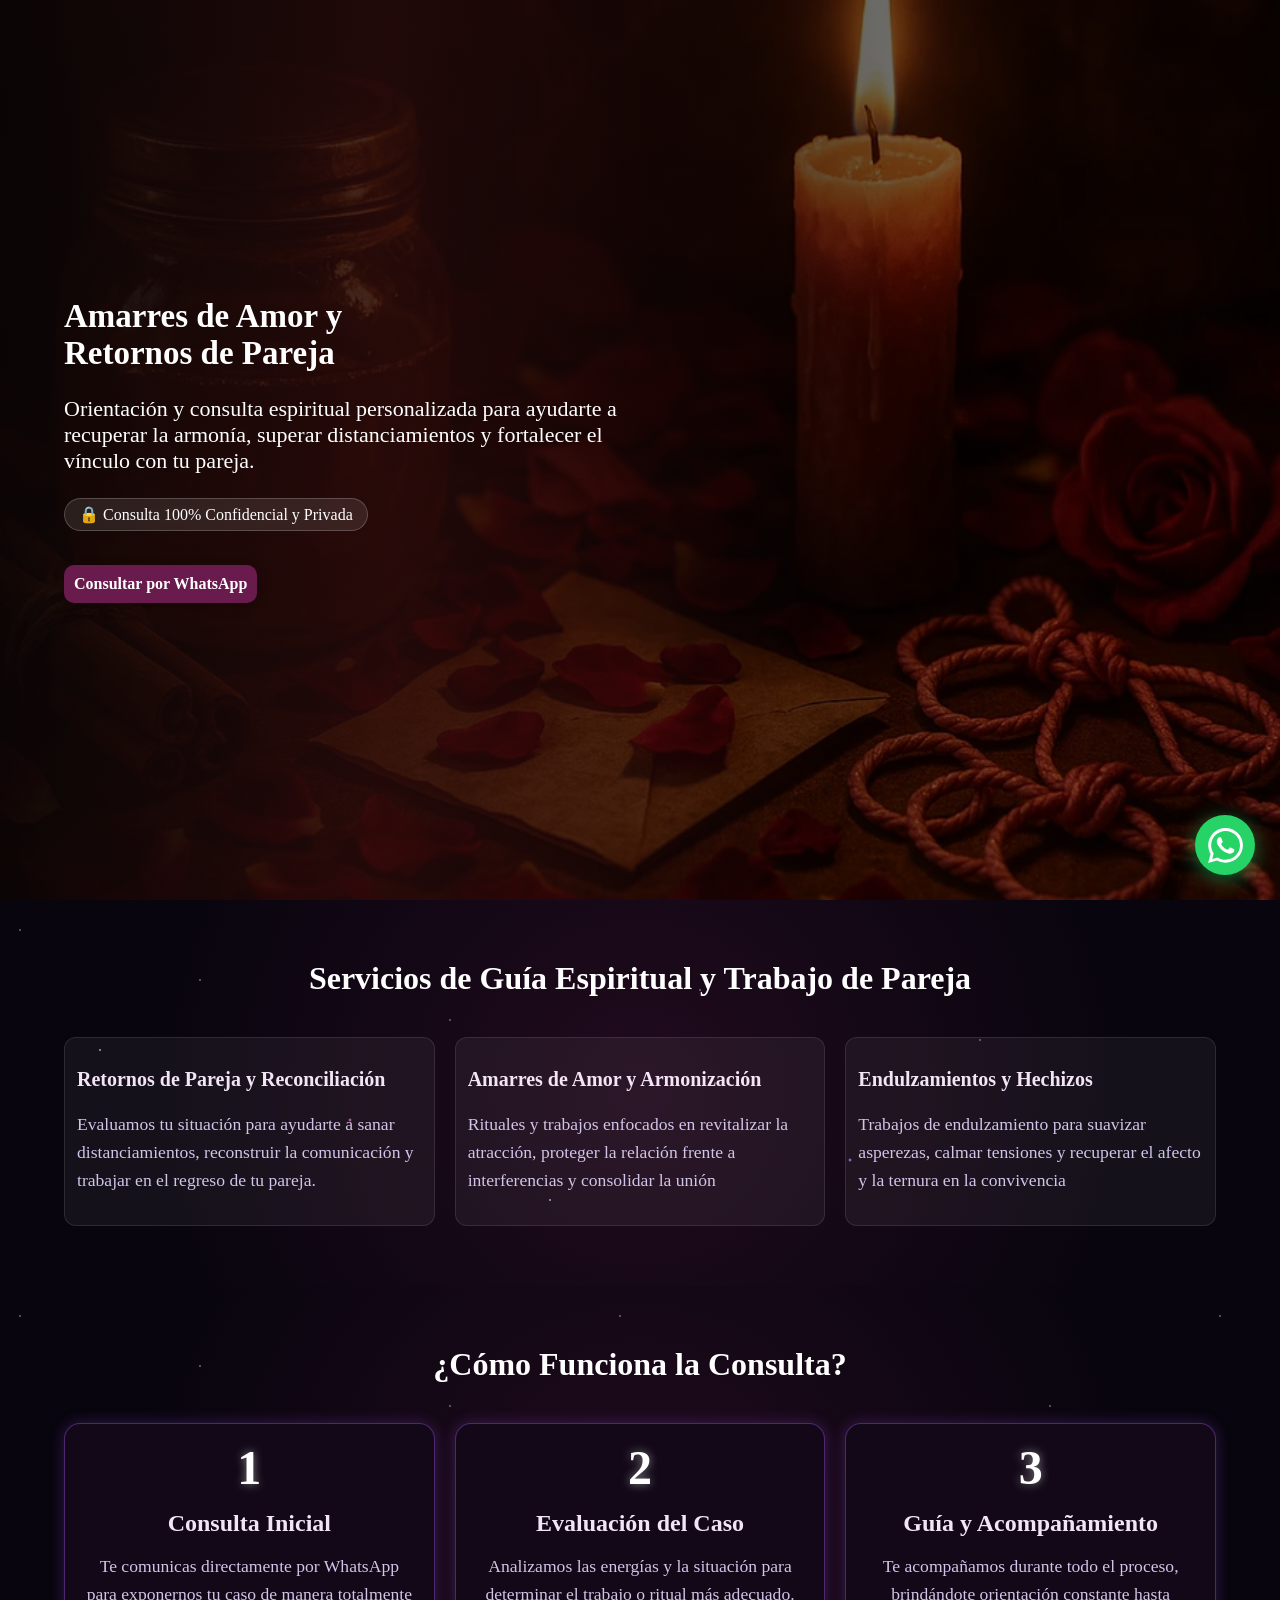
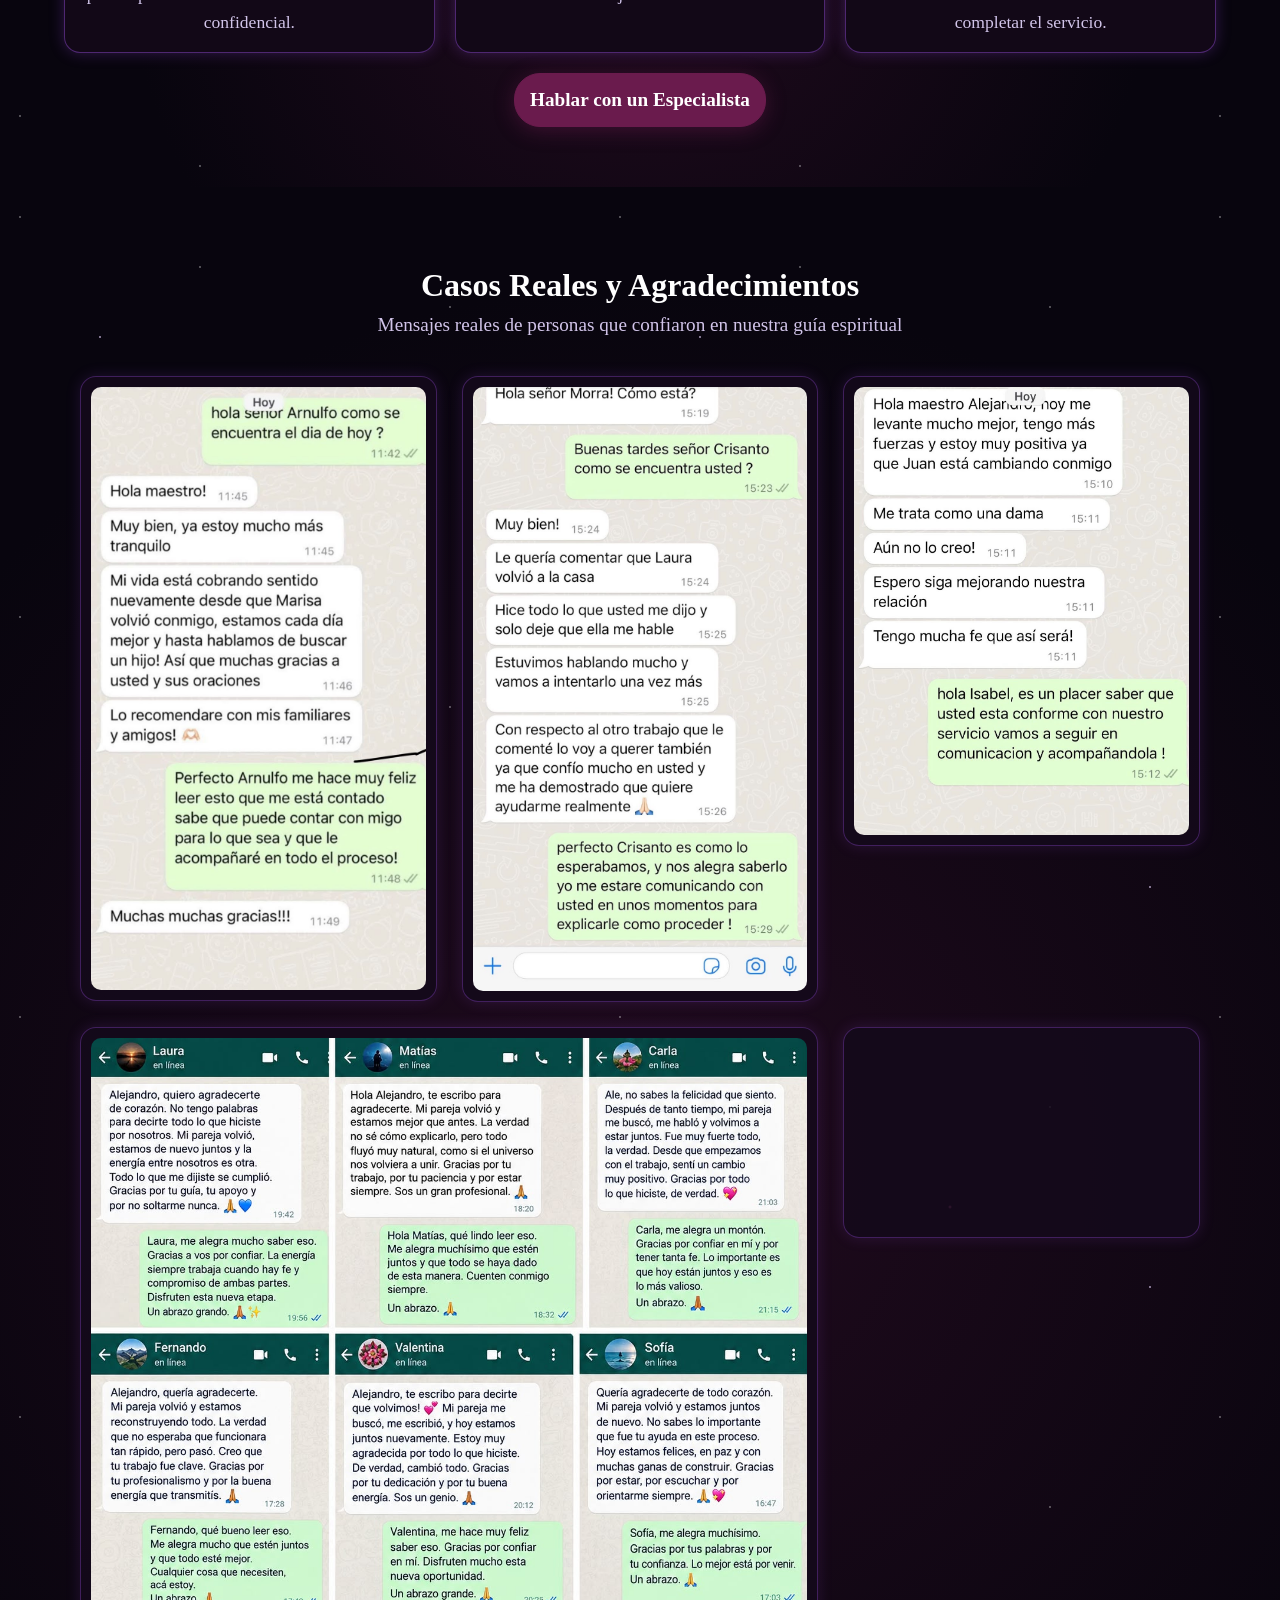
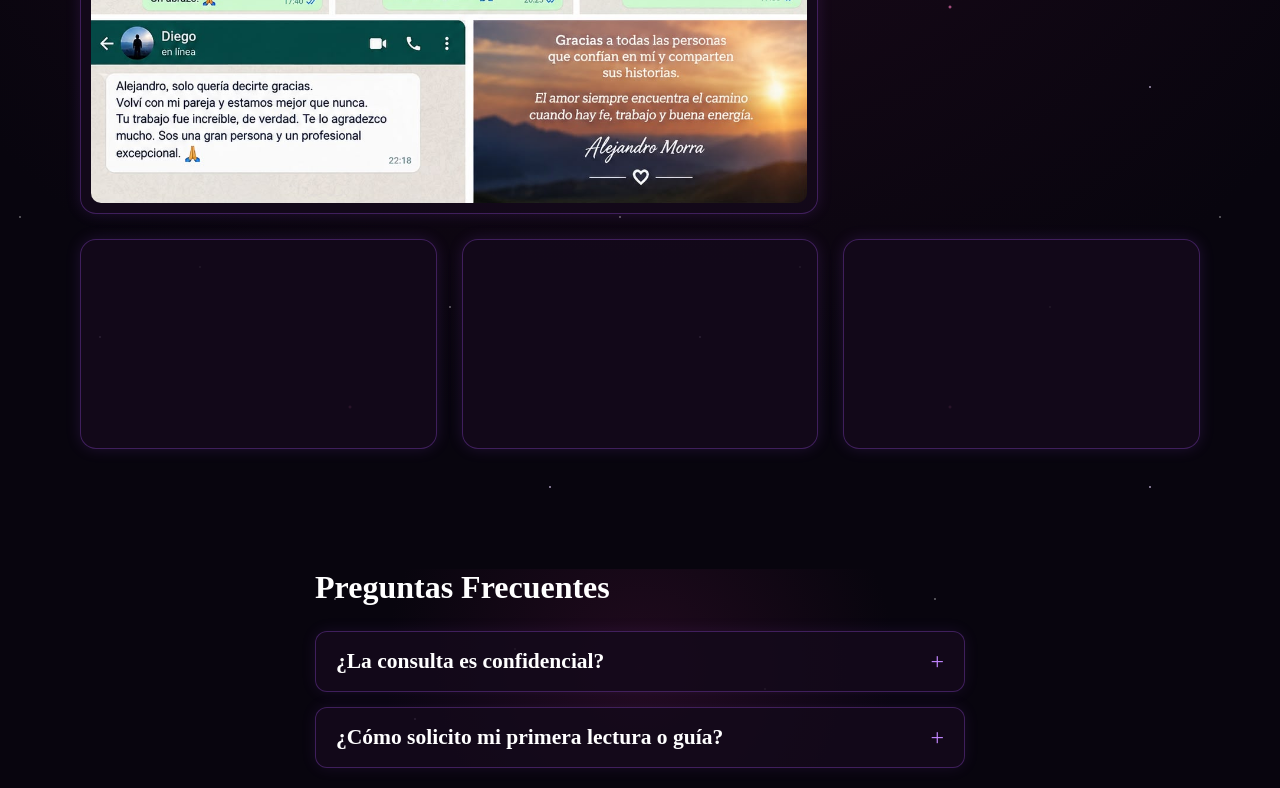
==== index.html @ 94039efe "Fix: mover index.html a la raiz del proyecto" ====
<!doctype html>
<html lang="es">
  <head>
    <meta charset="UTF-8" />
    <meta name="viewport" content="width=device-width, initial-scale=1.0" />
    <title>Amarres de Amor y Retornos de Pareja | Consulta Privada</title>
    <meta
      name="description"
      content="Especialista en amarres de amor efectivos, retorno de pareja y hechizos de amor poderosos. Haz que vuelva tu ex, que piense en ti y recupera a tu pareja con rituales y endulzamientos. Consulta confidencial por WhatsApp."
    />
    <meta
      name="keywords"
      content="amarres de amor, amarres de amor efectivos, amarre de amor, amarres y retornos, retorno de pareja, amarres poderosos, amarres para parejas, que vuelva mi ex, que regrese mi pareja, recuperar a mi ex, que me busque, que piense en mi, amarres para que vuelva, hechizos de amor, endulzamiento de amor, rituales de amor, brujeria de amor"
    />
    <meta name="robots" content="index, follow" />
    <link rel="canonical" href="https://www.asclepioamarresdeamor.com/" />

    <!-- FAVICON (Icono en pestaña del navegador) FALTA AGREGAR -->
    <link rel="icon" type="image/png" href="../images/favicon.png" />

    <!-- FACEBOOK -->
<meta property="og:type" content="website" />
  <meta property="og:locale" content="es_AR" />
  <meta property="og:url" content="https://www.asclepioamarresdeamor.com/" />
  <meta property="og:title" content="Amarres de Amor Efectivos y Retorno de Pareja" />
  <meta
    property="og:description"
    content="Consulta confidencial por WhatsApp. Recupera a tu pareja y armoniza tus relaciones."
  />
  <meta
    property="og:image"
    content="https://www.asclepioamarresdeamor.com/images/og-preview.jpg"
  />
  <meta property="og:image:width" content="1200" />
  <meta property="og:image:height" content="630" />
    <!--  -->

    <!-- TWITTER -->
<meta name="twitter:card" content="summary_large_image" />
  <meta name="twitter:title" content="Amarres de Amor Efectivos y Retorno de Pareja" />
  <meta
    name="twitter:description"
    content="Consulta confidencial por WhatsApp. Recupera a tu pareja y armoniza tus relaciones."
  />
  <meta
    name="twitter:image"
    content="https://www.asclepioamarresdeamor.com/images/og-preview.jpg"
  />
    <!--  -->

    <!-- ESTILOS Y SCRIPTS -->
    <link rel="stylesheet" href="style/index.css" />
    <script src="src/app.js" defer></script>
    <!-- SCHEMA.ORG (JSON-LD) -->
    <script type="application/ld+json">
      {
        "@context": "https://schema.org",
        "@type": "ProfessionalService",
        "name": "Guía Espiritual y Retornos de Pareja - Asclepio",
        "image": "https://www.asclepioamarresdeamor.com/images/og-preview.jpg",
        "url": "https://www.asclepioamarresdeamor.com/",
        "telephone": "+5493512021386",
        "priceRange": "$$",
        "description": "Especialista en amarres de amor efectivos, retornos de pareja y hechizos de amor poderosos.",
        "serviceType": [
          "Amarres de Amor",
          "Retorno de Pareja",
          "Endulzamiento de Amor",
          "Rituales de Amor"
        ],
        "areaServed": "Worldwide",
        "availableLanguage": ["Spanish"]
      }
    </script>
  </head>
  <body>
    <section class="hero-section">
      <h1>Amarres de Amor y <br />Retornos de Pareja</h1>
      <p class="hero-subtitle">
        Orientación y consulta espiritual personalizada para ayudarte a
        recuperar la armonía, superar distanciamientos y fortalecer el vínculo
        con tu pareja.
      </p>
      <div class="hero-badge">
        <p>🔒 Consulta 100% Confidencial y Privada</p>
      </div>
      <a
        class="wsp"
        href="#"
        target="_blank"
        rel="noopener noreferrer"
        >Consultar por WhatsApp
      </a>
    </section>
    <section class="servicios">
      <h2>Servicios de Guía Espiritual y Trabajo de Pareja</h2>
      <div class="servicios-grid">
        <article>
          <h3>Retornos de Pareja y Reconciliación</h3>
          <p>
            Evaluamos tu situación para ayudarte a sanar distanciamientos,
            reconstruir la comunicación y trabajar en el regreso de tu pareja.
          </p>
        </article>
        <article>
          <h3>Amarres de Amor y Armonización</h3>
          <p>
            Rituales y trabajos enfocados en revitalizar la atracción, proteger
            la relación frente a interferencias y consolidar la unión
          </p>
        </article>
        <article>
          <h3>Endulzamientos y Hechizos</h3>
          <p>
            Trabajos de endulzamiento para suavizar asperezas, calmar tensiones
            y recuperar el afecto y la ternura en la convivencia
          </p>
        </article>
      </div>
    </section>
    <section class="proceso-servicio">
      <h2>¿Cómo Funciona la Consulta?</h2>
      <ol class="procesos-card">
        <li>
          <span class="paso-numero">1</span>
          <h3>Consulta Inicial</h3>
          <p>
            Te comunicas directamente por WhatsApp para exponernos tu caso de
            manera totalmente confidencial.
          </p>
        </li>
        <li>
          <span class="paso-numero">2</span>
          <h3>Evaluación del Caso</h3>
          <p>
            Analizamos las energías y la situación para determinar el trabajo o
            ritual más adecuado.
          </p>
        </li>
        <li>
          <span class="paso-numero">3</span>
          <h3>Guía y Acompañamiento</h3>
          <p>
            Te acompañamos durante todo el proceso, brindándote orientación
            constante hasta completar el servicio.
          </p>
        </li>
      </ol>
      <a
        href="#"
        target="_blank"
        rel="noopener noreferrer"
        class="wsp">Hablar con un Especialista</a
      >
    </section>
    <section class="testimonios-seccion">
      <h2>Casos Reales y Agradecimientos</h2>
      <p class="testimonios-subtitulo">
        Mensajes reales de personas que confiaron en nuestra guía espiritual
      </p>

      <div class="testimonios-grid-imgs">
        <!-- Captura 1 -->
        <article class="testimonio-img-card">
          <img
            src="images/testomonio1.jpeg"
            alt="Testimonio de amarres de amor efectivos y retorno de pareja exitoso"
            loading="lazy"
          />
        </article>

        <!-- Captura 2 -->
        <article class="testimonio-img-card">
          <img
            src="images/testomonio2.jpeg"
            alt="Agradecimiento por hechizos de amor y endulzamiento para que me busque"
            loading="lazy"
          />
        </article>

        <!-- Captura 3 -->
        <article class="testimonio-img-card">
          <img
            src="images/testimonio3.jpeg"
            alt="Resultado de amarre para que vuelva mi ex y recuperar a mi pareja"
            loading="lazy"
          />
        </article>

        <!-- Captura Mosaico Múltiple (testimonios.jpeg) -->
        <article class="testimonio-img-card span-destacado">
          <img
            src="images/testimonios.jpeg"
            alt="Clientes satisfechos con rituales de amor y amarres poderosos"
            loading="lazy"
          />
        </article>

        <article class="testimonio-img-card">
          <div class="video-responsive">
            <iframe
              src="https://www.youtube.com/embed/JD6_xawwCcQ"
              frameborder="0"
              title="Testimonio de cliente sobre amarres de amor"
              allow="
                accelerometer;
                autoplay;
                clipboard-write;
                encrypted-media;
                gyroscope;
                picture-in-picture;
              "
              allowfullscreen
              loading="lazy"
            ></iframe>
          </div>
        </article>

        <article class="testimonio-img-card">
          <div class="video-responsive">
            <iframe
              src="https://www.youtube.com/embed/qaEnG5_tY7k"
              frameborder="0"
              title="Testimonio de cliente sobre amarres de amor"
              allow="
                accelerometer;
                autoplay;
                clipboard-write;
                encrypted-media;
                gyroscope;
                picture-in-picture;
              "
              allowfullscreen
              loading="lazy"
            ></iframe>
          </div>
        </article>

        <article class="testimonio-img-card">
          <div class="video-responsive">
            <iframe
              src="https://www.youtube.com/embed/eTxgTn6oqpE"
              frameborder="0"
              title="Testimonio de cliente sobre amarres de amor"
              allow="
                accelerometer;
                autoplay;
                clipboard-write;
                encrypted-media;
                gyroscope;
                picture-in-picture;
              "
              allowfullscreen
              loading="lazy"
            ></iframe>
          </div>
        </article>

        <article class="testimonio-img-card">
          <div class="video-responsive">
            <iframe
              src="https://www.youtube.com/embed/xjMP6o3Iwgk"
              title="Testimonio de cliente sobre amarres de amor"
              frameborder="0"
              allow="
                accelerometer;
                autoplay;
                clipboard-write;
                encrypted-media;
                gyroscope;
                picture-in-picture;
              "
              allowfullscreen
              loading="lazy"
            ></iframe>
          </div>
        </article>
      </div>
    </section>
    <section class="preguntas-frecuentes">
      <h2>Preguntas Frecuentes</h2>
      <details class="faq-item">
        <summary><h3>¿La consulta es confidencial?</h3></summary>
        <p>
          Sí, todos los datos e historias compartidas en la consulta son
          estrictamente privados y manejados bajo total confidencialidad
        </p>
      </details>

      <details class="faq-item">
        <summary><h3>¿Cómo solicito mi primera lectura o guía?</h3></summary>
        <p>
          Solo debes hacer clic en cualquiera de los botones de WhatsApp y
          escribirnos directamente. Te responderemos a la brevedad
        </p>
      </details>
    </section>
    <a
      href="#"
      class="wsp-flotante wsp"
      target="_blank"
      rel="noopener noreferrer"
      aria-label="Contactar por WhatsApp"
    >
      <svg width="35" height="35" viewBox="0 0 24 24" fill="#ffffff">
        <path
          d="M.057 24l1.687-6.163c-1.041-1.804-1.588-3.849-1.587-5.946.003-6.556 5.338-11.891 11.893-11.891 3.181.001 6.167 1.24 8.413 3.488 2.245 2.248 3.481 5.236 3.48 8.414-.003 6.557-5.338 11.892-11.893 11.892-1.99-.001-3.951-.5-5.688-1.448l-6.305 1.654zm6.597-3.807c1.676.995 3.276 1.591 5.392 1.592 5.448 0 9.886-4.434 9.889-9.885.002-5.462-4.415-9.89-9.881-9.892-5.452 0-9.887 4.434-9.889 9.884-.001 2.225.651 3.891 1.746 5.634l-.999 3.648 3.742-.981zm11.387-5.464c-.074-.124-.272-.198-.57-.347-.297-.149-1.758-.868-2.031-.967-.272-.099-.47-.149-.669.149-.198.297-.768.967-.941 1.165-.173.198-.347.223-.644.074-.297-.149-1.255-.462-2.39-1.475-.883-.788-1.48-1.761-1.653-2.059-.173-.297-.018-.458.13-.606.134-.133.297-.347.446-.521.151-.172.2-.296.3-.495.099-.198.05-.372-.025-.521-.075-.148-.669-1.611-.916-2.206-.242-.579-.487-.501-.669-.51l-.57-.01c-.198 0-.52.074-.792.372s-1.04 1.016-1.04 2.479 1.065 2.876 1.213 3.074c.149.198 2.095 3.2 5.076 4.487.709.306 1.263.489 1.694.626.712.226 1.36.194 1.872.118.571-.085 1.758-.719 2.006-1.413.248-.695.248-1.29.173-1.414z"
        />
      </svg>
    </a>
  </body>
</html>
---- style/index.css ----
* {
  margin: 0;
  padding: 0;
  box-sizing: border-box;
}

body{
    background-color: var(--color-fondo);
    width: 100%;
    overflow-x: hidden;
}
/* HERO SECTION */

:root {
  --color-boton: #6a1b4d;
  --color-boton-hover: #822262;
  --color-fondo: #08050e;
  --fondo-estrellado: radial-gradient(1px 1px at 20px 30px, #ffffff, rgba(0,0,0,0)),
    radial-gradient(1.5px 1.5px at 100px 150px, #e9d5ff, rgba(0,0,0,0)),
    radial-gradient(1px 1px at 200px 80px, #ffffff, rgba(0,0,0,0)),
    radial-gradient(2px 2px at 350px 220px, #f472b6, rgba(0,0,0,0)), 
    radial-gradient(1px 1px at 450px 120px, #ffffff, rgba(0,0,0,0)),
    radial-gradient(1.5px 1.5px at 550px 300px, #e9d5ff, rgba(0,0,0,0)),
    radial-gradient(1px 1px at 700px 90px, #ffffff, rgba(0,0,0,0)),
    radial-gradient(2px 2px at 850px 260px, #c084fc, rgba(0,0,0,0)), 
    radial-gradient(1px 1px at 980px 140px, #ffffff, rgba(0,0,0,0)),
    
    radial-gradient(circle at 50% 50%, rgba(106, 27, 77, 0.25) 0%, rgba(8, 5, 14, 0.95) 75%);

  background-size: 600px 400px, 600px 400px, 600px 400px, 600px 400px, 600px 400px, 600px 400px, 600px 400px, 600px 400px, 600px 400px, 100% 100%;
}

.hero-section {
  font-size: 22px;

  min-height: 100vh;
  background-image: url(../images/hero.webp);
  background-size: cover;
  background-position: center;
  background-repeat: no-repeat;
  color: #fff;

  display: flex;
  flex-direction: column;
  justify-content: center;
  align-items: flex-start;
  padding-left: 5%;
  padding-right: 5%;

  background-image:
    linear-gradient(
      to right,
      rgba(10, 5, 5, 0.92) 0%,
      rgba(35, 10, 10, 0.85) 30%,
      rgba(0, 0, 0, 0.6) 65%,
      rgba(0, 0, 0, 0.4) 100%
    ),
    url(../images/hero.webp);
}

h1 {
  margin-bottom: 1.5rem;
}

h1,
.hero-subtitle {
  max-width: 600px;
}

.hero-subtitle {
  margin-bottom: 1.5rem;
}

.wsp {
  display: inline-flex;
  color: #ffff;
  text-decoration: none;
  background-color: var(--color-boton);
  padding: 10px;
  border-radius: 10px;
  font-family: inherit;
  font-weight: 600;
  font-size: 1rem;
  box-shadow: 0 4px 12px rgba(0, 0, 0, 0.3);
  transition: all 0.3s ease;
  cursor: pointer;
  margin-top: 10px;
}

.wsp:hover {
  background-color: var(--color-boton-hover);
  transform: translateY(-2px);
  box-shadow: 0 6px 18px rgba(0, 0, 0, 0.4);
}

.hero-badge {
  display: inline-flex;
  align-items: center;
  background: rgba(255, 255, 255, 0.1);
  border: 1px solid rgba(255, 255, 255, 0.2);
  border-radius: 20px;
  padding: 6px 14px;
  font-size: 1rem;
  margin-bottom: 1.5rem;
  backdrop-filter: blur(4px);
}

/* SECTION SERVICIOS*/
.servicios {
  padding: 60px 5%;
  background-color: var(--color-fondo);
  background-image: var(--fondo-estrellado);
  color: #fff;
  text-align: center;
}

.servicios h2 {
  font-size: 2rem;
  margin-bottom: 40px;
}

.servicios-grid {
  display: grid;
  /* en monitores pone 3 tarjetas de forma equitatva, en celulares, cuando el espacio
    sea menor a 280px, las pasa a una columna
    */
  grid-template-columns: repeat(auto-fit, minmax(280px, 1fr));
  gap: 20px;
  max-width: 1200px;
  margin: 0 auto;
}

.servicios article {
  background: rgba(255, 255, 255, 0.05);
  border: 1px solid rgba(255, 255, 255, 0.1);
  border-radius: 12px;
  padding: 30px 12px;
  text-align: left;
  transition:
    transform 0.3s ease,
    border-color 0.3s ease;
}

.servicios article:hover {
  transform: translateY(-5px);
  border-color: var(--color-boton-hover);
}

.servicios article h3 {
  font-size: 1.25rem;
  margin-bottom: 1.2rem;
  color: #f3e5f5;
}

.servicios article p {
  font-size: 1.1rem;
  line-height: 1.6;
  color: #d1c4e9;
}

/* PROCESOS */

.proceso-servicio{
    padding: 60px 5%;
    background-color: var(--color-fondo);
    background-image: var(--fondo-estrellado);
    background-size: 600px 400px, 600px 400px, 600px 400px, 600px 400px, 600px 400px, 600px 400px, 600px 400px, 600px 400px, 600px 400px, 100% 100%;
    color: #fff;
    text-align: center;


}

.procesos-card{
    display: grid;
    grid-template-columns: repeat(auto-fit, minmax(280px, 1fr));
    gap:20px;
    max-width: 1200px;
    margin: 0 auto;
    list-style: none;
}

.procesos-card li{
    background-color: #120817;
    border: 1px solid rgba(168, 85, 247, 0.4);
    border-radius: 16px;
    padding: 16px 20px;
    box-shadow: 0 0 15px rgba(168, 85, 247, 0.25);
    transition: all 0.3s ease;
}

.procesos-card li:hover{
    border-color: rgba(168, 85, 247, 0.8);
    box-shadow: 0 0 25px rgba(168, 85, 247, 0.5);
    transform: translateY(-4px);
}

.paso-numero{
    font-size: 3rem;
    font-weight: 700;
    color: #fff;
    text-shadow: 0 0 10px rgba(255, 255, 255, 0.5);
    display: block;
    margin-bottom: 15px;
}

.procesos-card li h3{
    font-weight: 600;
    font-size: 1.5rem;
    margin-bottom: 15px;
    color: #f3e5f5;
}

.procesos-card li p{
    font-size: 1.1rem;
  line-height: 1.6;
  color: #d1c4e9;
}

.proceso-servicio h2{
    font-size: 2rem;
    margin-bottom: 40px;
}

.proceso-servicio a{
    font-size: 1.2rem;
    display: inline-flex;
    margin-top: 20px;
    background: var(--color-boton);
    color: #fff;
    text-decoration: none;
    border: 1px solid var(--color-boton);
    padding: 15px;
    font-weight: 700;
    border-radius: 26px;
    box-shadow: 0 4px 20px rgba(106, 27, 77, 0.45);
    transition: all 0.3s ease;
}

.proceso-servicio a:hover{
    background: var(--color-boton-hover);
    border-color: var(--color-boton-hover);
    transform: translateY(-2px);
    box-shadow: 0 6px 25px rgba(130, 34, 98, 0.65);
}

/* TESTIMONIOS */

.testimonios-seccion{
    padding: 80px;
    background-color: var(--color-fondo);
    background-image: var(--fondo-estrellado);
    background-size: 600px 400px, 600px 400px, 600px 400px, 600px 400px, 600px 400px, 600px 400px, 600px 400px, 600px 400px, 600px 400px, 100% 100%;
    color: #ffffff;
    text-align: center;
}

.testimonios-seccion h2{
    font-size: 2rem;
    margin-bottom: 10px;
    font-family: serif;
}

.testimonios-subtitulo {
    font-size: 1.2rem;
    color: #d1c4e9;
    margin-bottom: 40px;
}

.testimonios-grid-imgs{
    display: grid;
    grid-template-columns: repeat(auto-fit, minmax(280px, 1fr));
    gap: 25px;
    max-width: 1200px;
    margin: 0 auto;
    align-items: flex-start;
}

.testimonio-img-card{
    background: rgba(20, 10, 28, 0.85);
    border: 1px solid rgba(168, 85, 247, 0.3);
    border-radius: 16px;
    padding: 10px;
    box-shadow: 0 0 15px rgba(168, 85, 247, 0.15);
    overflow: hidden;
    transition: all 0.3s ease;
}

.testimonio-img-card:hover {
    border-color: rgba(168, 85, 247, 0.8);
    box-shadow: 0 0 25px rgba(168, 85, 247, 0.4);
    transform: translateY(-5px);
}

.testimonio-img-card img {
    width: 100%;
    height: auto;
    display: block;
    border-radius: 10px;
    object-fit: cover;
}

.video-responsive {
    position: relative;
    padding-bottom: 56.25%;
    height: 0;
    overflow: hidden;
    border-radius: 10px;
}

.video-responsive iframe {
    position: absolute;
    top: 0;
    left: 0;
    width: 100%;
    height: 100%;
    border: 0;
}

@media (min-width: 992px) {
    .span-destacado {
        grid-column: span 2; /* Ocupa 2 columnas en pantallas de PC */
    }
}

/*PREGUNTAS FRECUENTES*/
.preguntas-frecuentes{
    display: flex;
    flex-direction: column;
    gap: 15px;
    max-width: 650px;
    width: 90%;
    margin: 40px auto 0 auto;
    text-align: left;
    background-color: var(--color-fondo);
    background-image: var(--fondo-estrellado);
    color: #ffffff;
    background-size: 600px 400px, 600px 400px, 600px 400px, 600px 400px, 600px 400px, 600px 400px, 600px 400px, 600px 400px, 600px 400px, 100% 100%;
    margin-bottom: 20px;
}

.preguntas-frecuentes h2{
    font-size: 2rem;
    margin-bottom: 10px;
    font-family: serif;
}

.preguntas-frecuentes details{
    padding: 16px 20px;
    background: rgba(20, 10, 28, 0.85);
    border: 1px solid rgba(168, 85, 247, 0.3);
    border-radius: 12px;
    box-shadow: 0 0 15px rgba(168, 85, 247, 0.1);
    transition: all 0.3s ease;
    cursor: pointer;
}

.preguntas-frecuentes details:hover{
    border-color: rgba(168, 85, 247, 0.7);
    box-shadow: 0 0 20px rgba(168, 85, 247, 0.25);
}

.preguntas-frecuentes details[open] {
    border-color: rgba(168, 85, 247, 0.8);
    background: rgba(28, 12, 40, 0.9);
}

.preguntas-frecuentes summary {
    font-size: 1.15rem;
    font-weight: 600;
    color: #ffffff;
    list-style: none; 
    display: flex;
    justify-content: space-between;
    align-items: center;
    user-select: none;
}

.preguntas-frecuentes summary::-webkit-details-marker {
    display: none;
}

.preguntas-frecuentes summary::after {
    content: "+";
    font-size: 1.5rem;
    color: #c084fc;
    font-weight: 300;
    transition: transform 0.3s ease;
}

.preguntas-frecuentes details[open] summary::after {
    transform: rotate(45deg); /* O gira 180deg si usas una flecha "▼" */
    color: #ec4899;
}

.preguntas-frecuentes details p {
    margin-top: 15px;
    padding-top: 15px;
    border-top: 1px solid rgba(255, 255, 255, 0.1); /* Línea divisoria sutil */
    font-size: 1.2rem;
    line-height: 1.6;
    color: #d1c4e9;
}

/* WSP FLOTANTE */

.wsp-flotante {
    position: fixed;
    bottom: 25px;
    right: 25px;
    width: 60px;
    height: 60px;
    border-radius: 50%;
    background-color: #25d366; /* Verde oficial de WhatsApp */
    display: flex;
    align-items: center;
    justify-content: center;
    box-shadow: 0 4px 20px rgba(37, 211, 102, 0.5);
    z-index: 9999; /* Asegura que quede siempre por encima de cualquier otro elemento */
    transition: all 0.3s ease;
    text-decoration: none;
}

.wsp-flotante:hover {
    background-color: #20ba5a;
    transform: scale(1.1);
    box-shadow: 0 6px 25px rgba(37, 211, 102, 0.7);
}

@keyframes pulsoWsp {
    0% {
        box-shadow: 0 0 0 0 rgba(37, 211, 102, 0.7);
    }
    70% {
        box-shadow: 0 0 0 15px rgba(37, 211, 102, 0);
    }
    100% {
        box-shadow: 0 0 0 0 rgba(37, 211, 102, 0);
    }
}

.wsp-flotante {
    animation: pulsoWsp 2s infinite;
}

/* Ajuste para pantallas pequeñas de celular */
@media (max-width: 480px) {
    .wsp-flotante {
        bottom: 18px;
        right: 18px;
        width: 55px;
        height: 55px;
    }
}
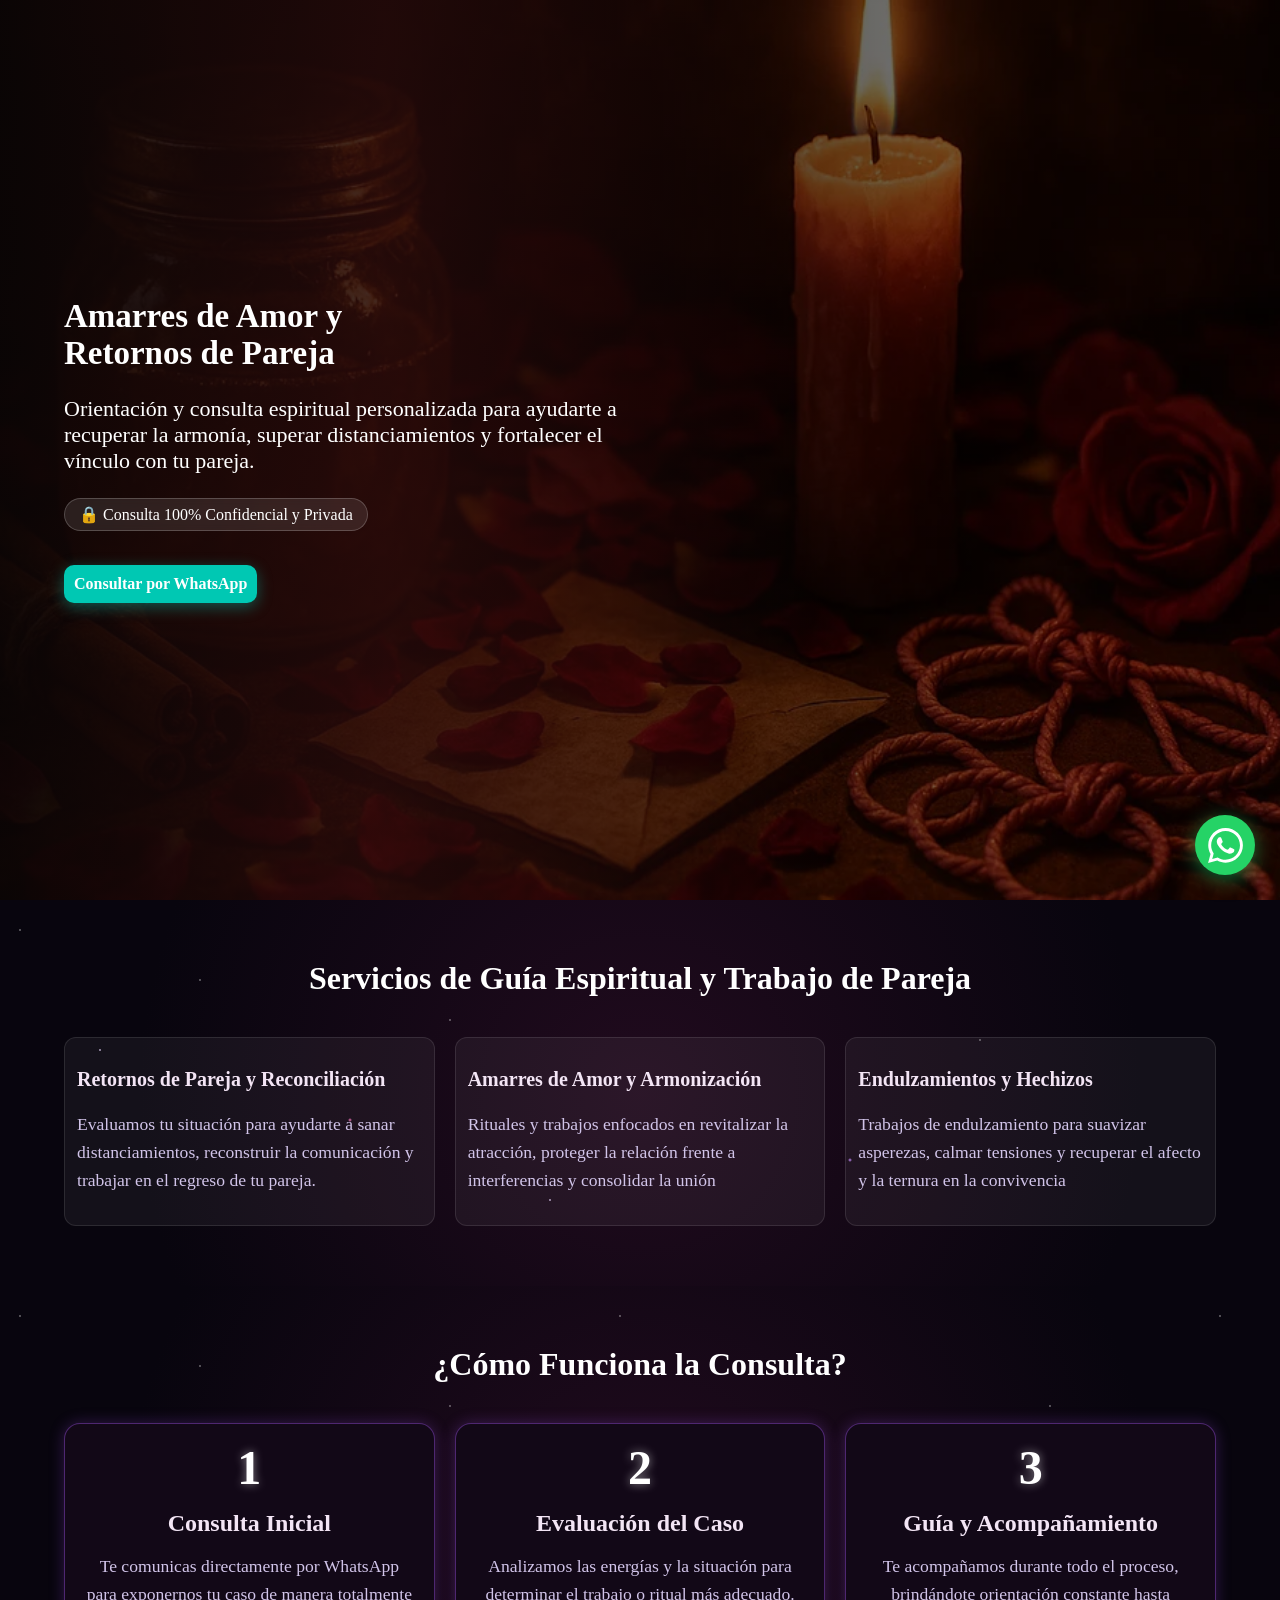
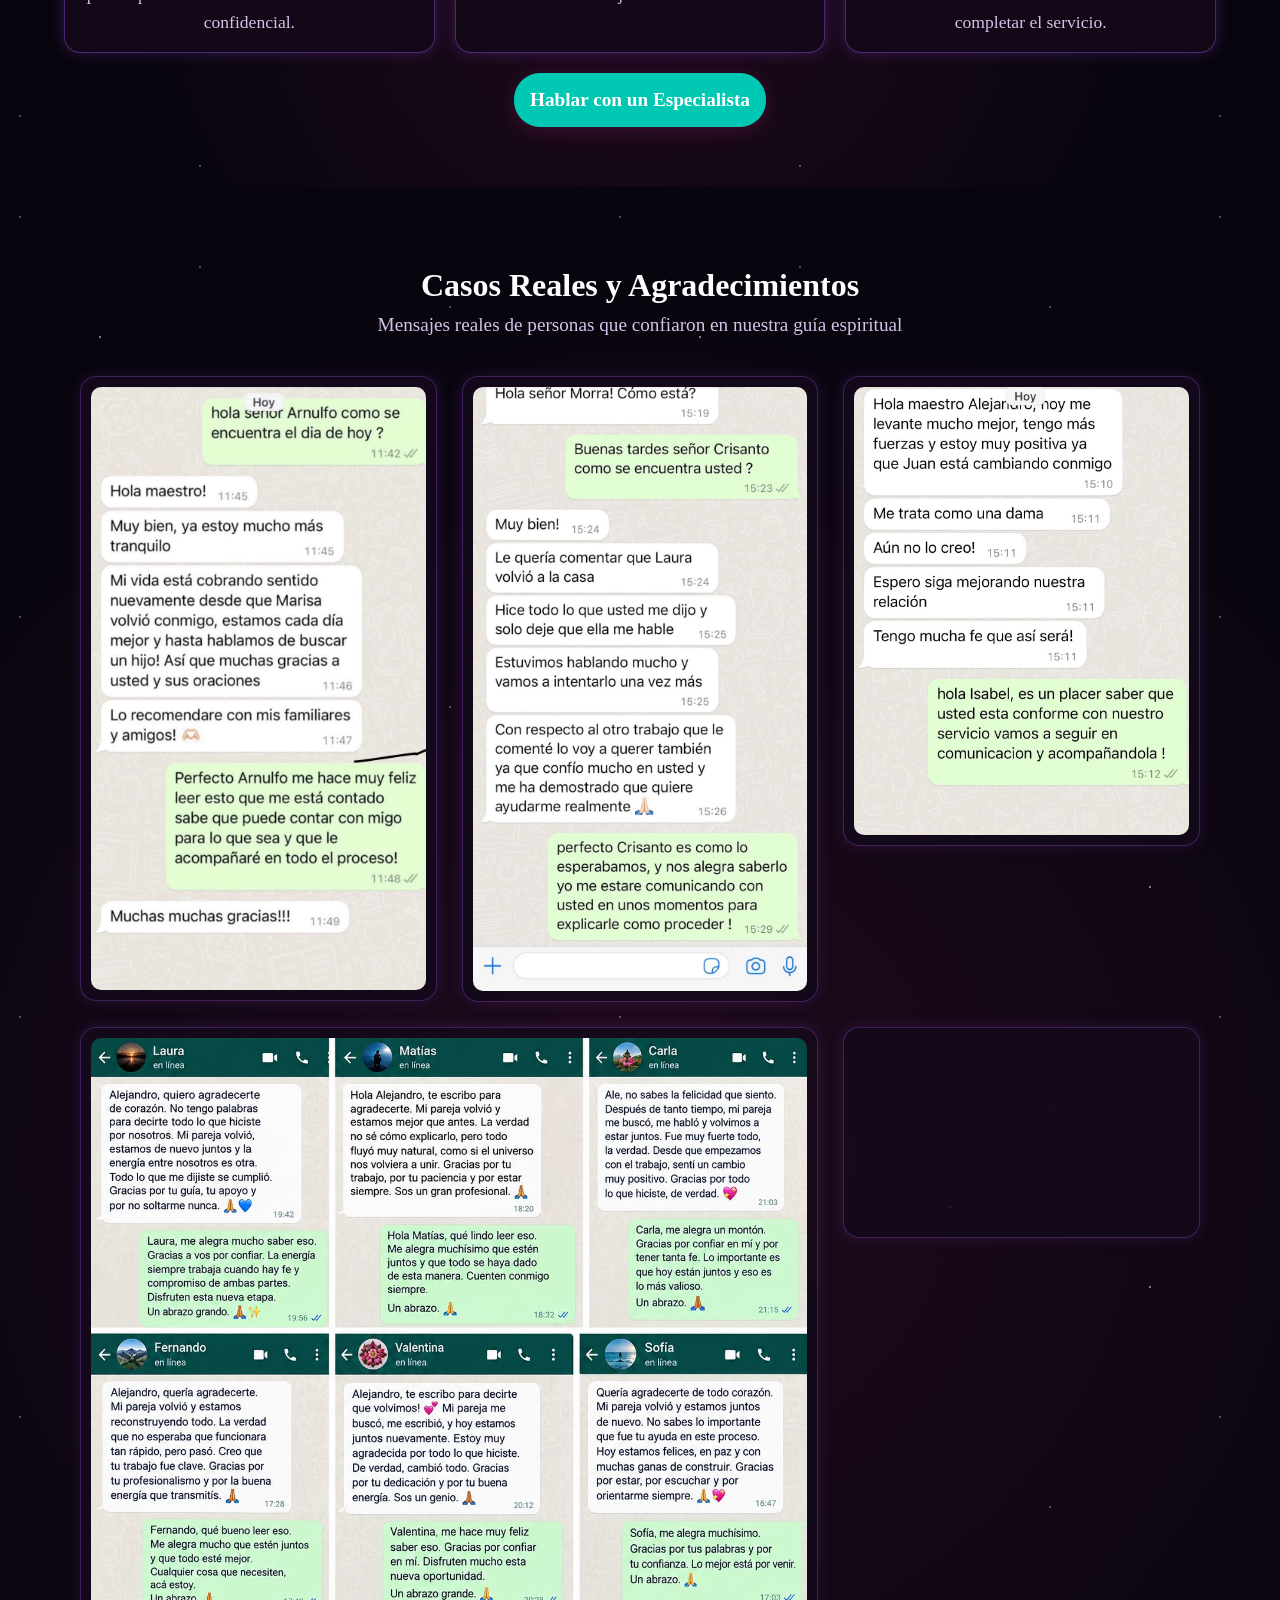
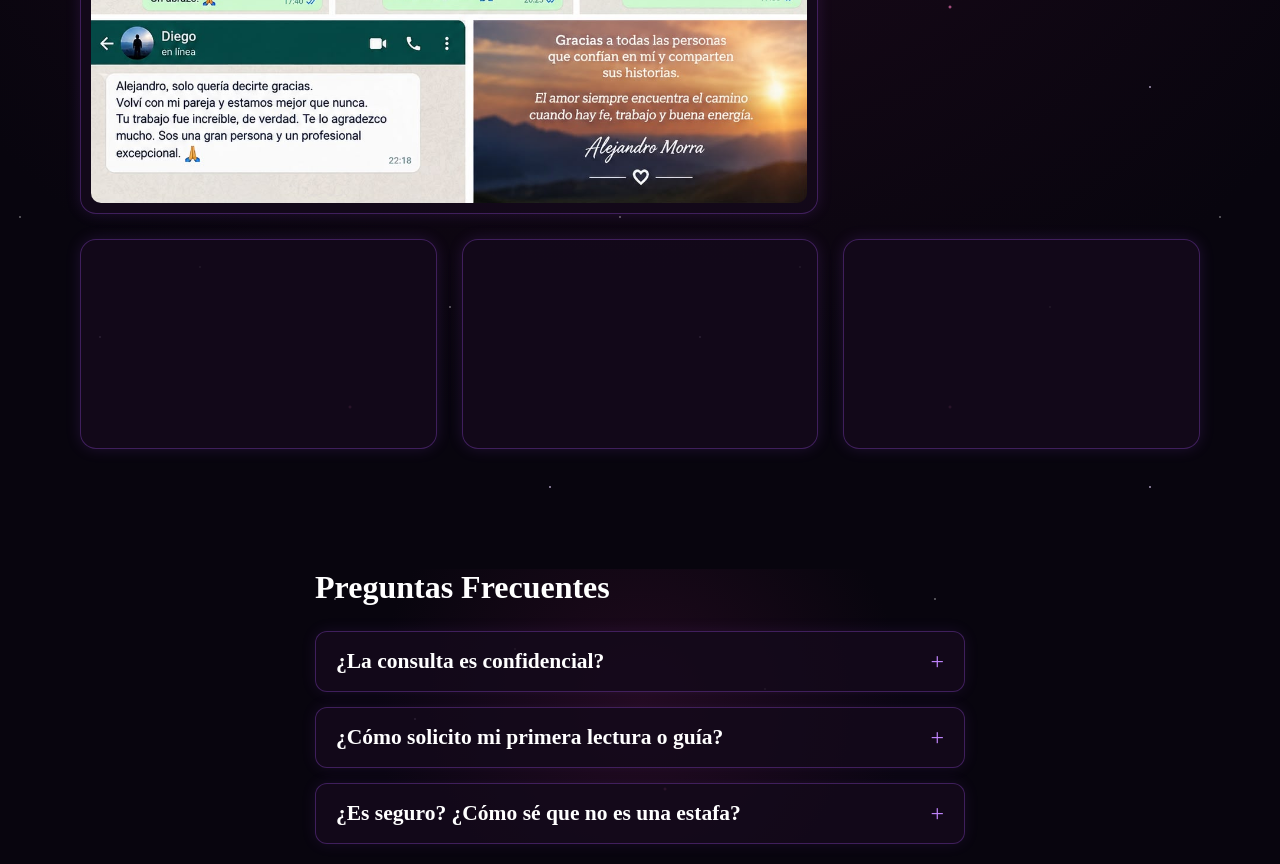
==== commit 80c22ccc: "Color turquesa en botones y nueva FAQ" ====
--- a/index.html
+++ b/index.html
@@ -294,6 +294,21 @@
           escribirnos directamente. Te responderemos a la brevedad
         </p>
       </details>
+
+      <details class="faq-item">
+        <summary>
+          <h3>¿Es seguro? ¿Cómo sé que no es una estafa?</h3>
+        </summary>
+        <p>
+          Entendemos la duda: hay muchos engaños en este tema. Por eso trabajamos así:
+        </p>
+        <ul>
+          <li><strong>Evaluación sin costo:</strong> No pagas nada por adelantado. Primero evaluamos tu caso sin costo y solo pagas cuando ves resultados.</li>
+          <li><strong>Protección de tus datos:</strong> Nunca te vamos a pedir contraseñas, datos bancarios, fotos íntimas ni información que te comprometa.</li>
+          <li><strong>Confidencialidad:</strong> Tu caso es 100% confidencial. Nadie se entera de tu consulta, ni tu pareja ni tu familia.</li>
+          <li><strong>Sin daños a terceros:</strong> No trabajamos para dañar a nadie. El trabajo busca restablecer la armonía entre ustedes, no perjudicar a tu pareja ni a terceros.</li>
+        </ul>
+      </details>
     </section>
     <a
       href="#"
--- a/style/index.css
+++ b/style/index.css
@@ -12,8 +12,8 @@
 /* HERO SECTION */
 
 :root {
-  --color-boton: #6a1b4d;
-  --color-boton-hover: #822262;
+  --color-boton: #00c8b3;
+  --color-boton-hover: #00b39e;
   --color-fondo: #08050e;
   --fondo-estrellado: radial-gradient(1px 1px at 20px 30px, #ffffff, rgba(0,0,0,0)),
     radial-gradient(1.5px 1.5px at 100px 150px, #e9d5ff, rgba(0,0,0,0)),
@@ -81,7 +81,7 @@
   font-family: inherit;
   font-weight: 600;
   font-size: 1rem;
-  box-shadow: 0 4px 12px rgba(0, 0, 0, 0.3);
+  box-shadow: 0 4px 15px rgba(0, 200, 179, 0.4);
   transition: all 0.3s ease;
   cursor: pointer;
   margin-top: 10px;
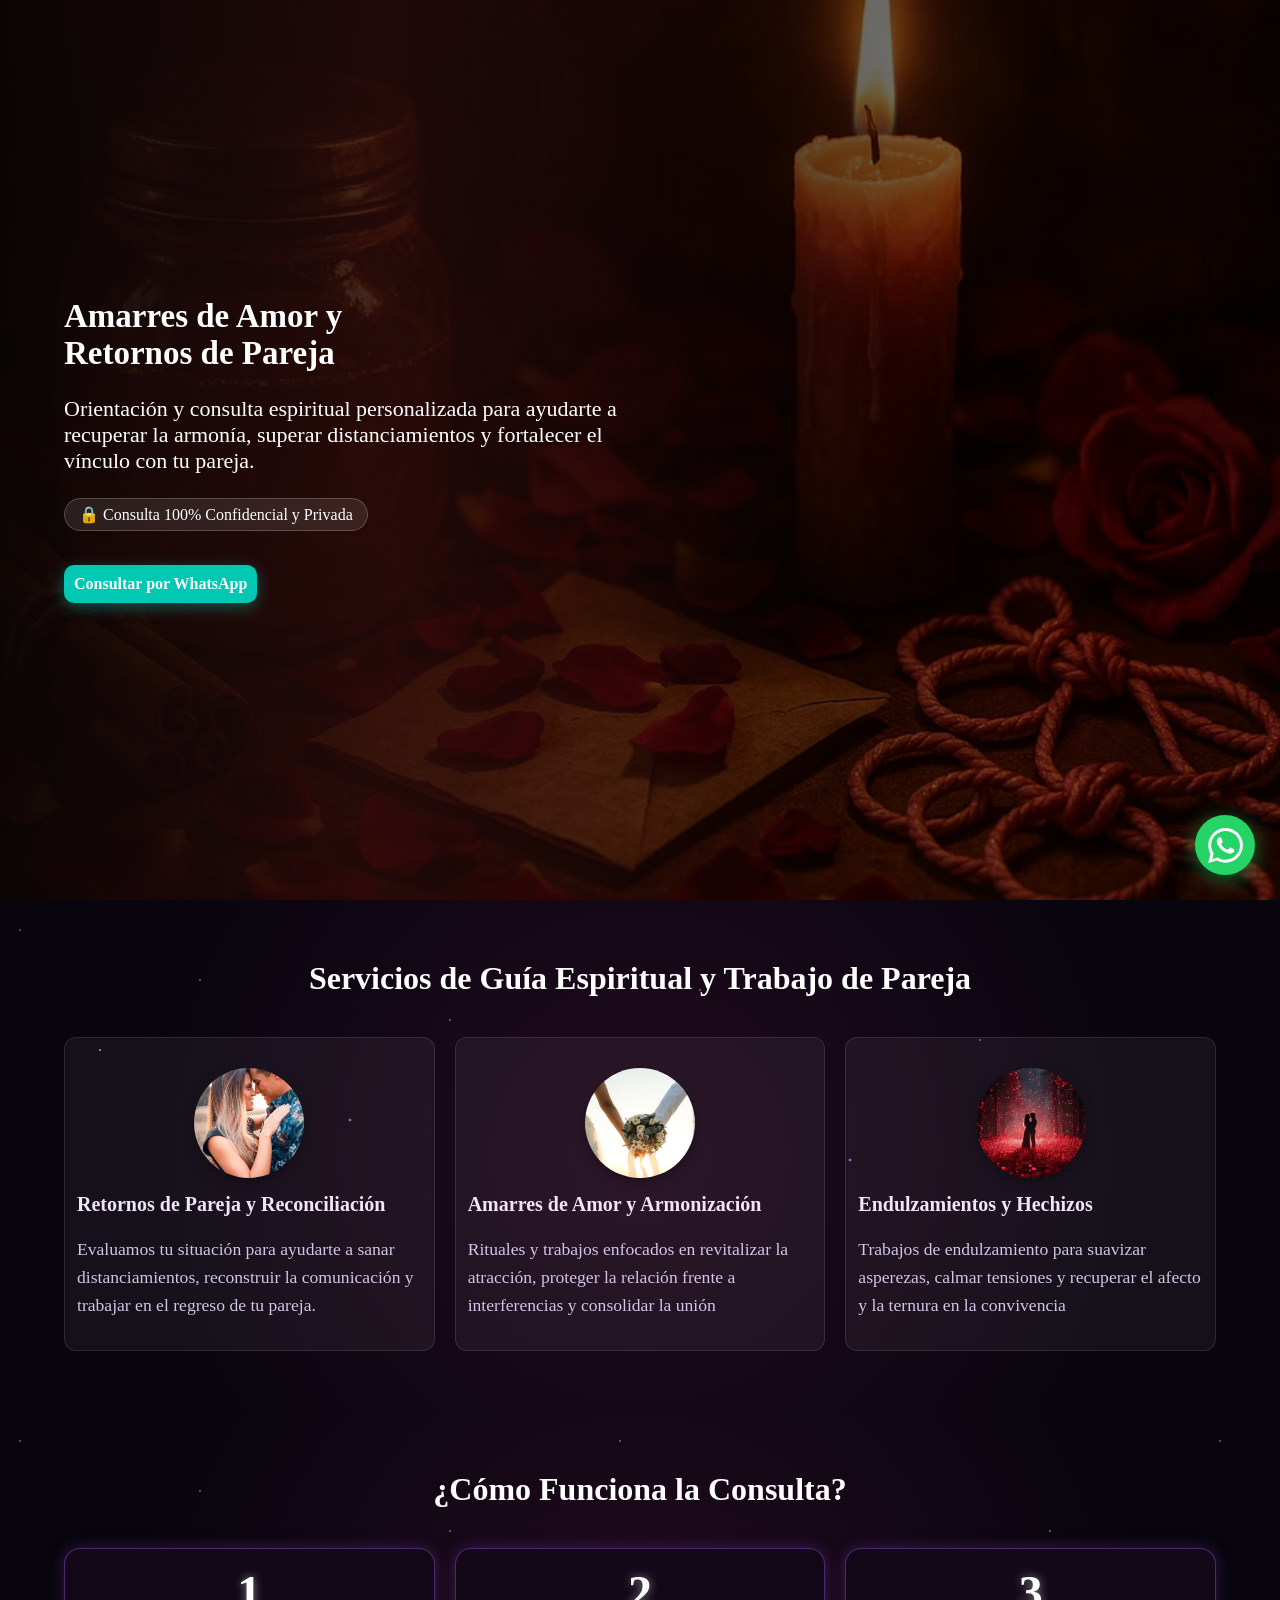
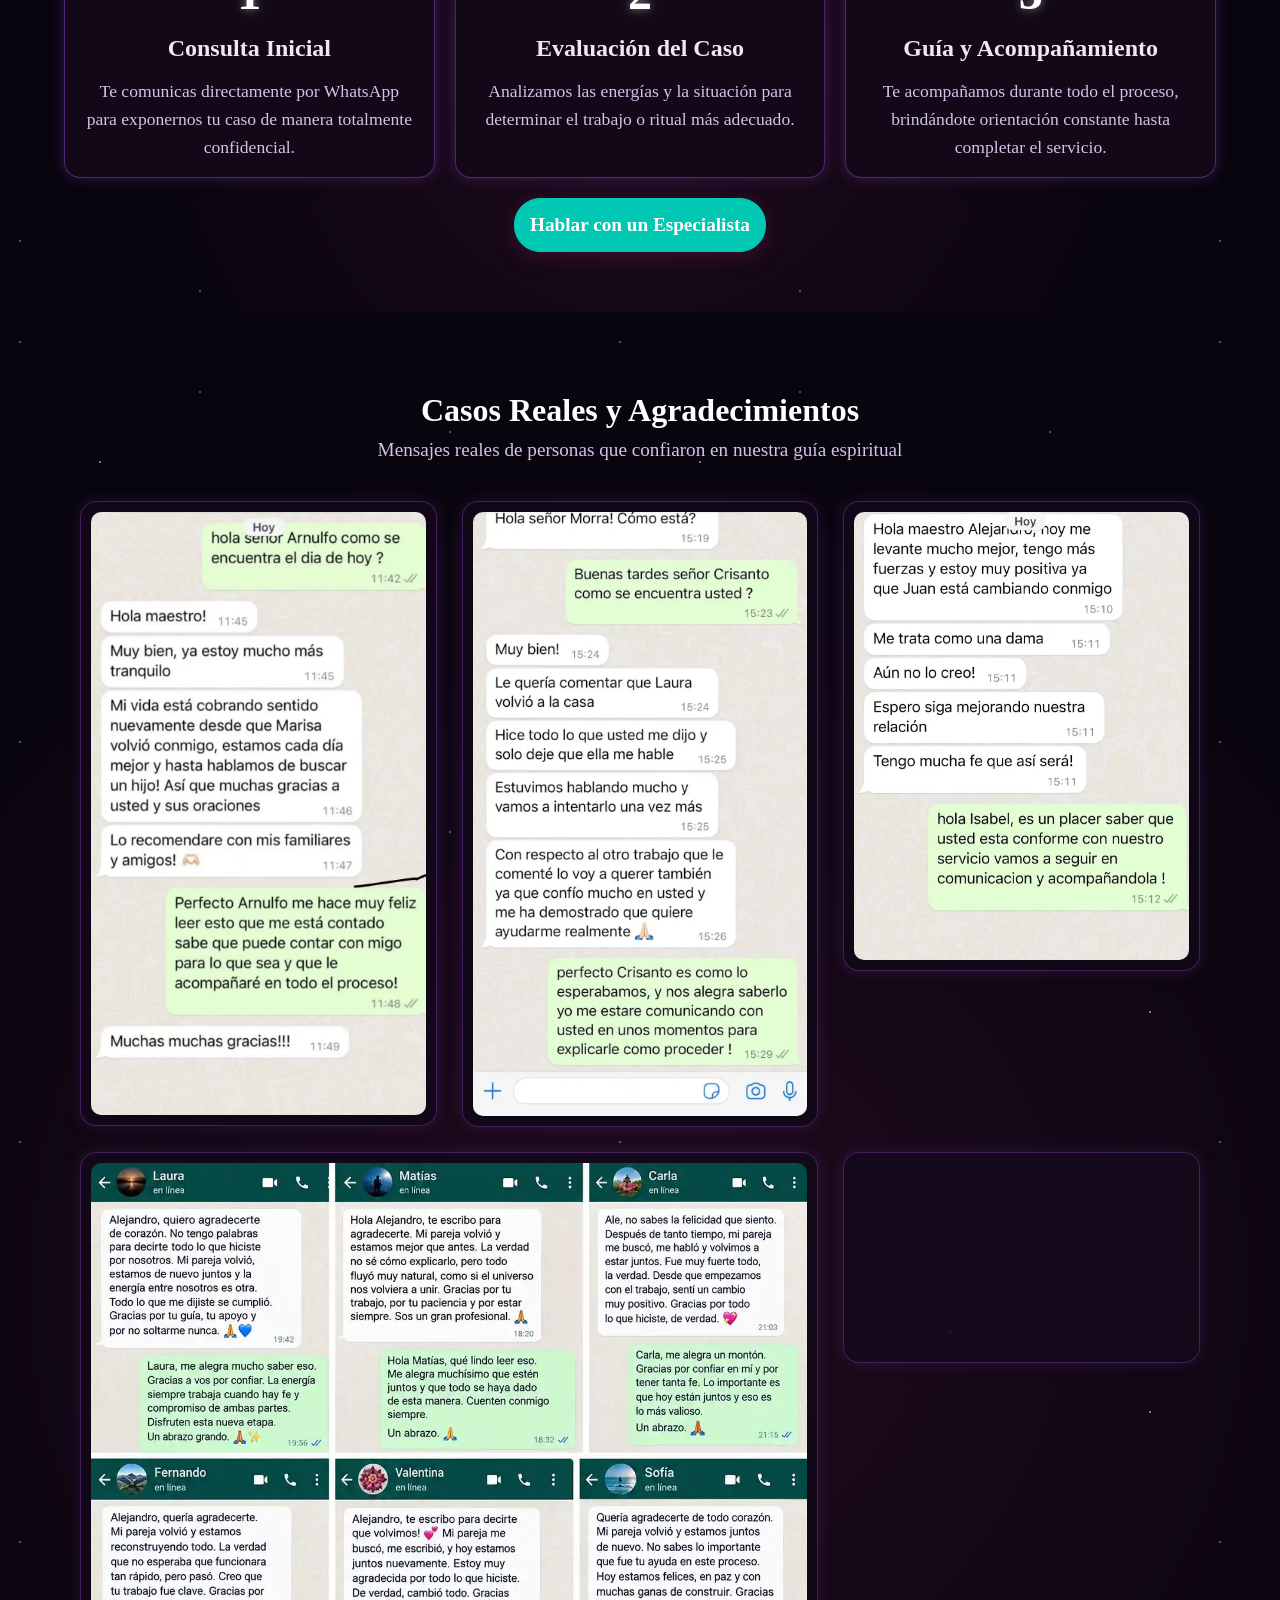
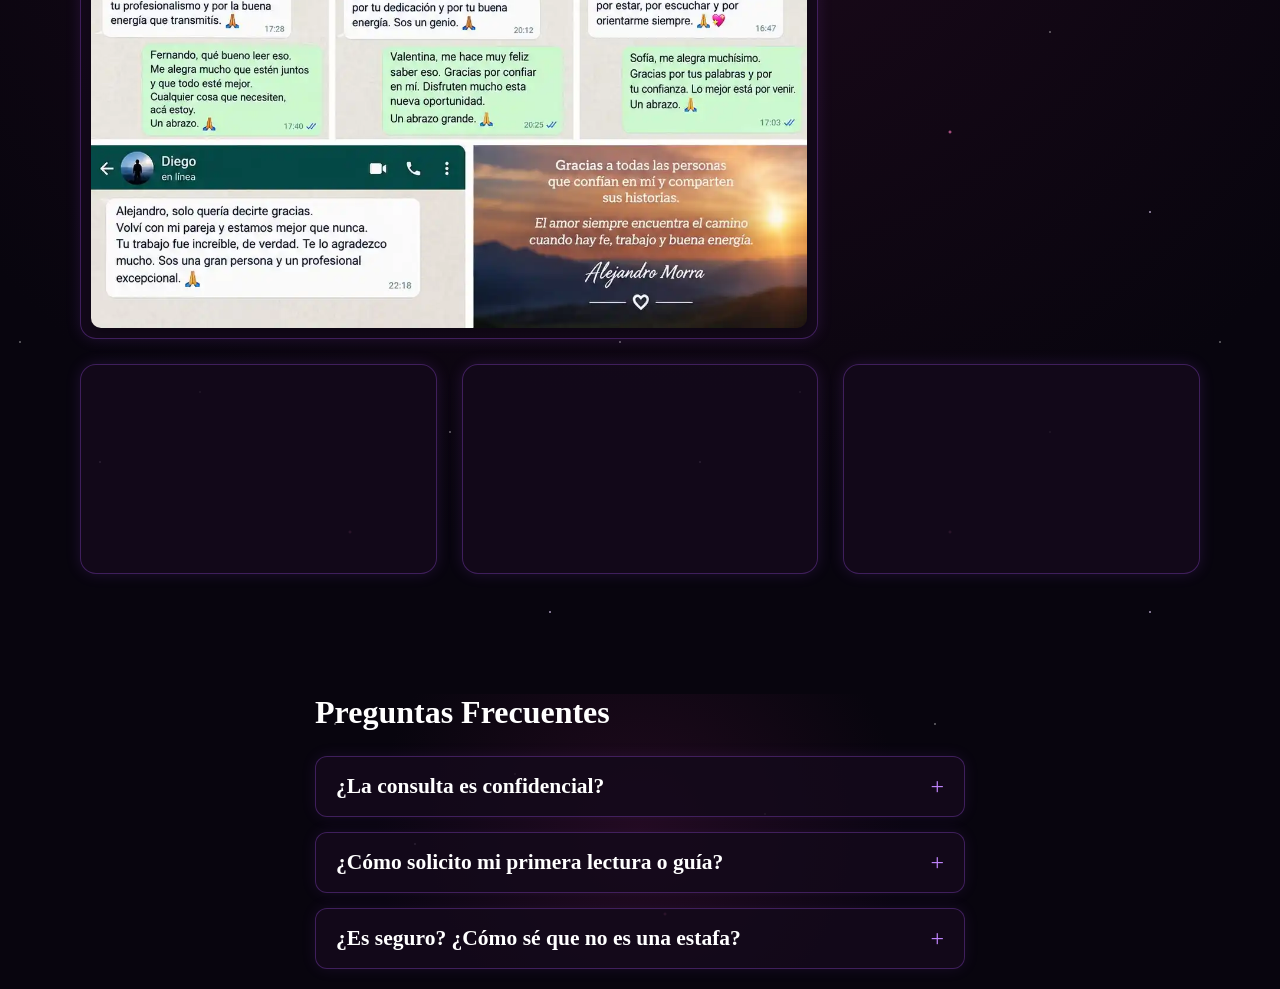
==== commit 7cdaeb25: "Imagenes agregadas" ====
--- a/index.html
+++ b/index.html
@@ -16,7 +16,7 @@
     <link rel="canonical" href="https://www.asclepioamarresdeamor.com/" />
 
     <!-- FAVICON (Icono en pestaña del navegador) FALTA AGREGAR -->
-    <link rel="icon" type="image/png" href="../images/favicon.png" />
+    <link rel="icon" type="icon/png" href="images/icon.png" />
 
     <!-- FACEBOOK -->
 <meta property="og:type" content="website" />
@@ -96,6 +96,9 @@
       <h2>Servicios de Guía Espiritual y Trabajo de Pareja</h2>
       <div class="servicios-grid">
         <article>
+          <div class="img-container">
+            <img src="images/retornospareja.webp" alt="dospersonasfelices">
+          </div>
           <h3>Retornos de Pareja y Reconciliación</h3>
           <p>
             Evaluamos tu situación para ayudarte a sanar distanciamientos,
@@ -103,6 +106,9 @@
           </p>
         </article>
         <article>
+          <div class="img-container">
+            <img src="images/boda.webp" alt="dospersonasfelices">
+          </div>
           <h3>Amarres de Amor y Armonización</h3>
           <p>
             Rituales y trabajos enfocados en revitalizar la atracción, proteger
@@ -110,6 +116,9 @@
           </p>
         </article>
         <article>
+          <div class="img-container">
+            <img src="images/endulzamiento.webp" alt="dospersonasfelices">
+          </div>
           <h3>Endulzamientos y Hechizos</h3>
           <p>
             Trabajos de endulzamiento para suavizar asperezas, calmar tensiones
@@ -163,7 +172,7 @@
         <!-- Captura 1 -->
         <article class="testimonio-img-card">
           <img
-            src="images/testomonio1.jpeg"
+            src="images/testomonio1.webp"
             alt="Testimonio de amarres de amor efectivos y retorno de pareja exitoso"
             loading="lazy"
           />
@@ -172,7 +181,7 @@
         <!-- Captura 2 -->
         <article class="testimonio-img-card">
           <img
-            src="images/testomonio2.jpeg"
+            src="images/testomonio2.webp"
             alt="Agradecimiento por hechizos de amor y endulzamiento para que me busque"
             loading="lazy"
           />
@@ -181,7 +190,7 @@
         <!-- Captura 3 -->
         <article class="testimonio-img-card">
           <img
-            src="images/testimonio3.jpeg"
+            src="images/testimonio3.webp"
             alt="Resultado de amarre para que vuelva mi ex y recuperar a mi pareja"
             loading="lazy"
           />
@@ -190,7 +199,7 @@
         <!-- Captura Mosaico Múltiple (testimonios.jpeg) -->
         <article class="testimonio-img-card span-destacado">
           <img
-            src="images/testimonios.jpeg"
+            src="images/testimonios.webp"
             alt="Clientes satisfechos con rituales de amor y amarres poderosos"
             loading="lazy"
           />
--- a/style/index.css
+++ b/style/index.css
@@ -158,6 +158,26 @@
   color: #d1c4e9;
 }
 
+article .img-container {
+  display: flex;
+  justify-content: center;
+  margin-bottom: 15px;
+}
+
+article img {
+  width: 110px;
+  height: 110px;
+  border-radius: 50%;
+  object-fit: cover;
+  border: none;
+  box-shadow: 0 4px 12px rgba(0, 0, 0, 0.3);
+  transition: transform 0.3s ease;
+}
+
+article:hover img {
+  transform: scale(1.05);
+}
+
 /* PROCESOS */
 
 .proceso-servicio{
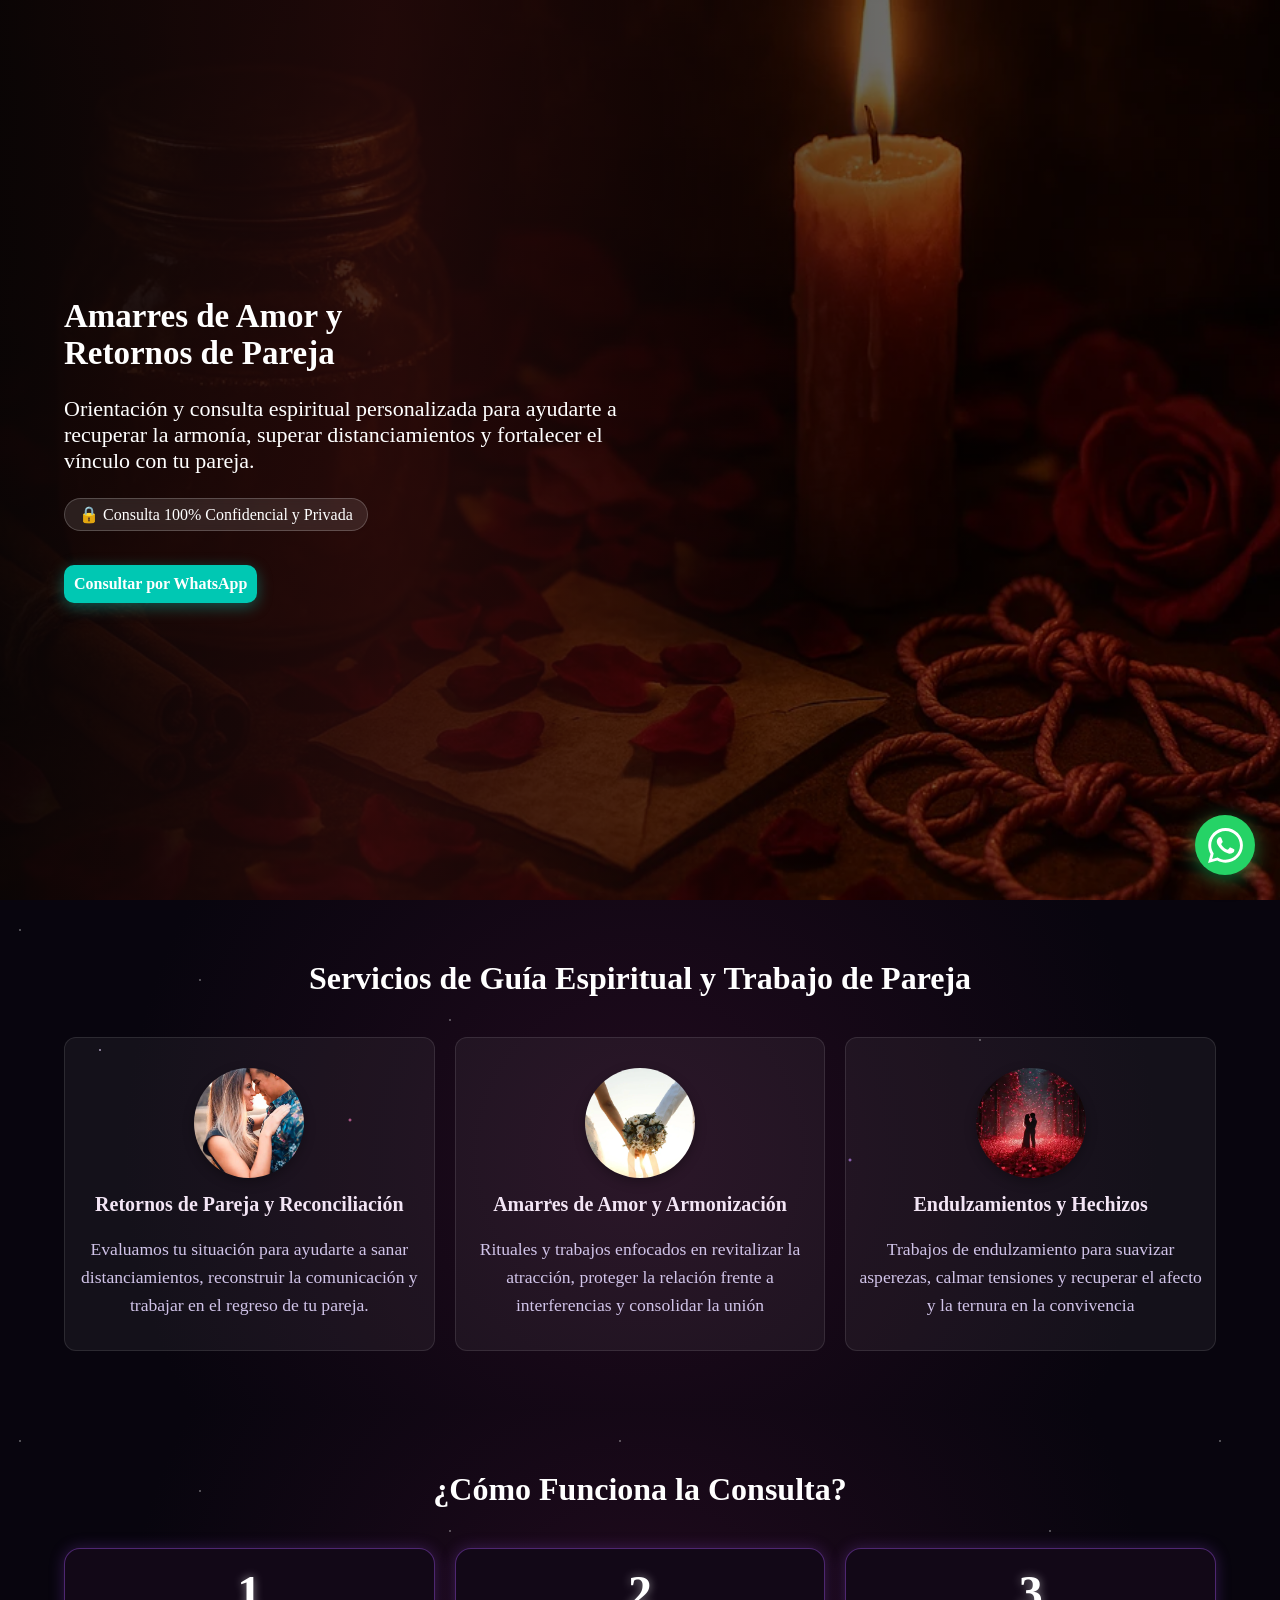
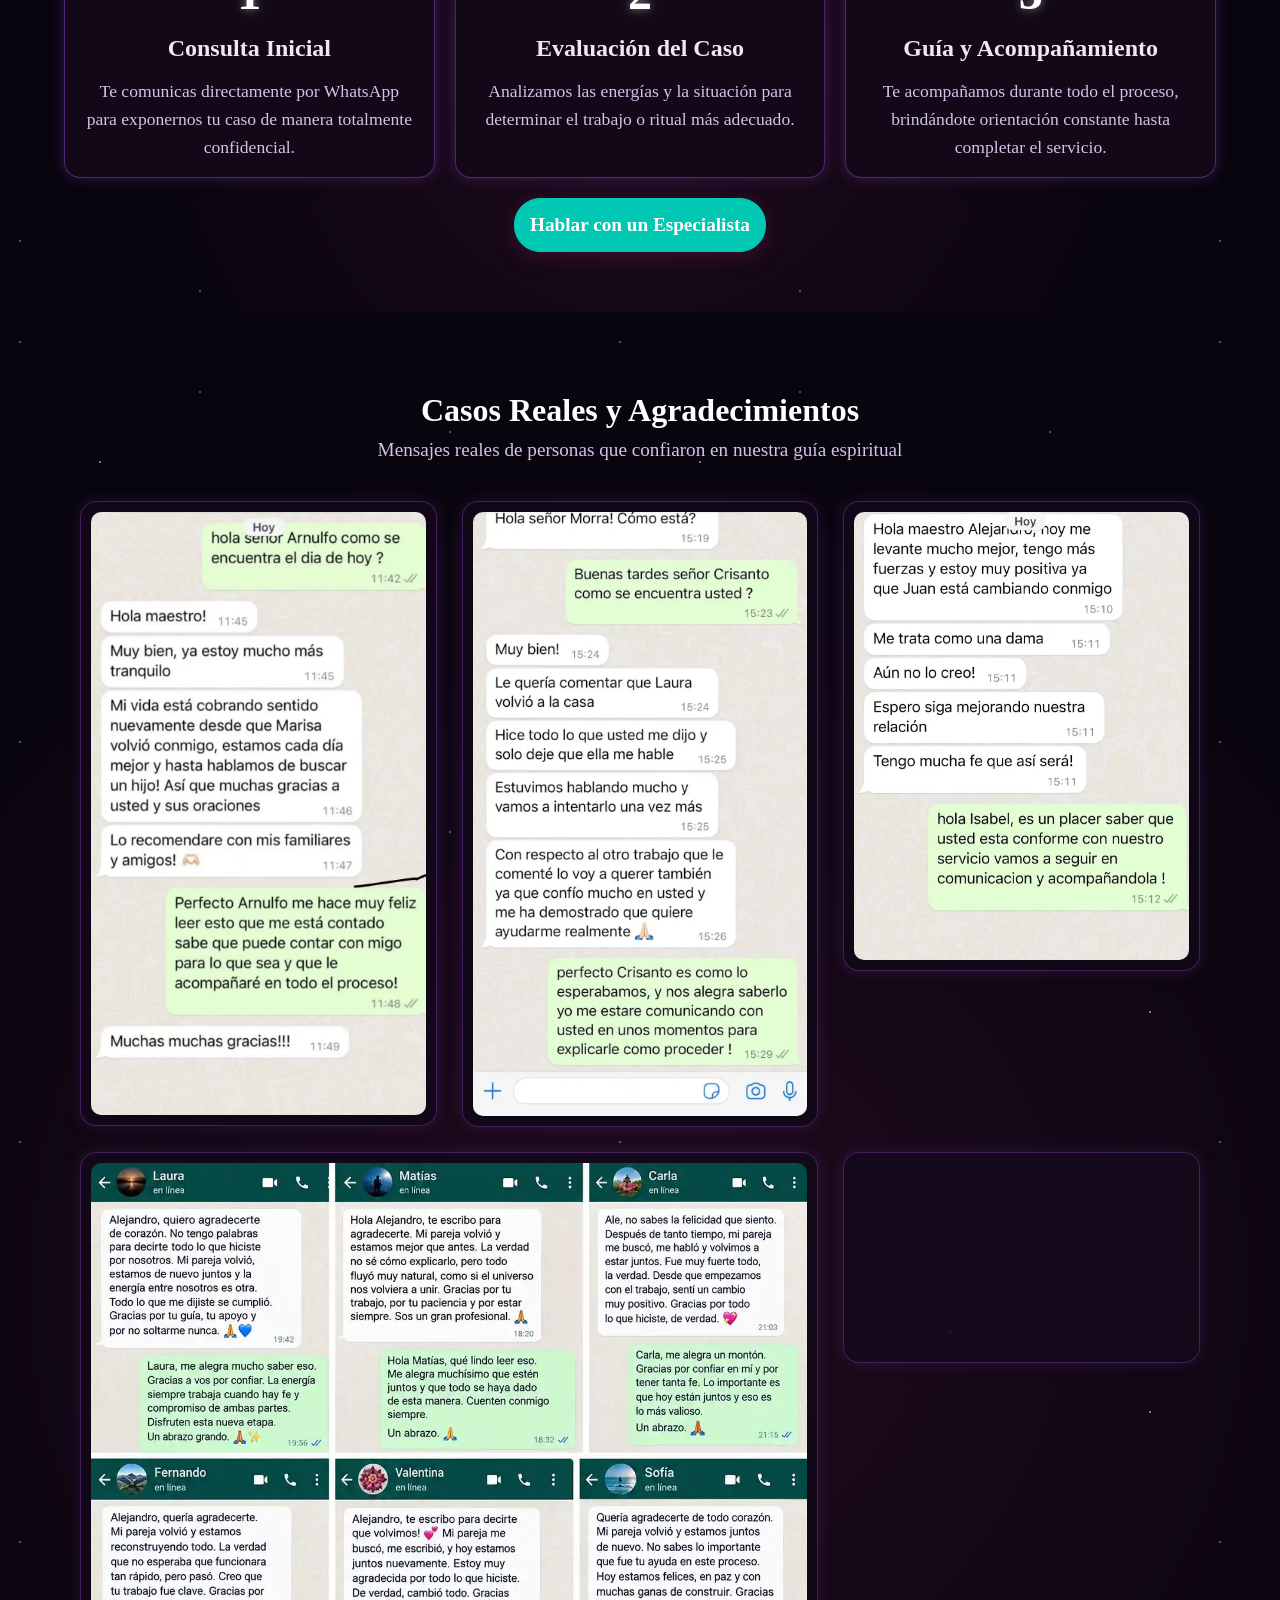
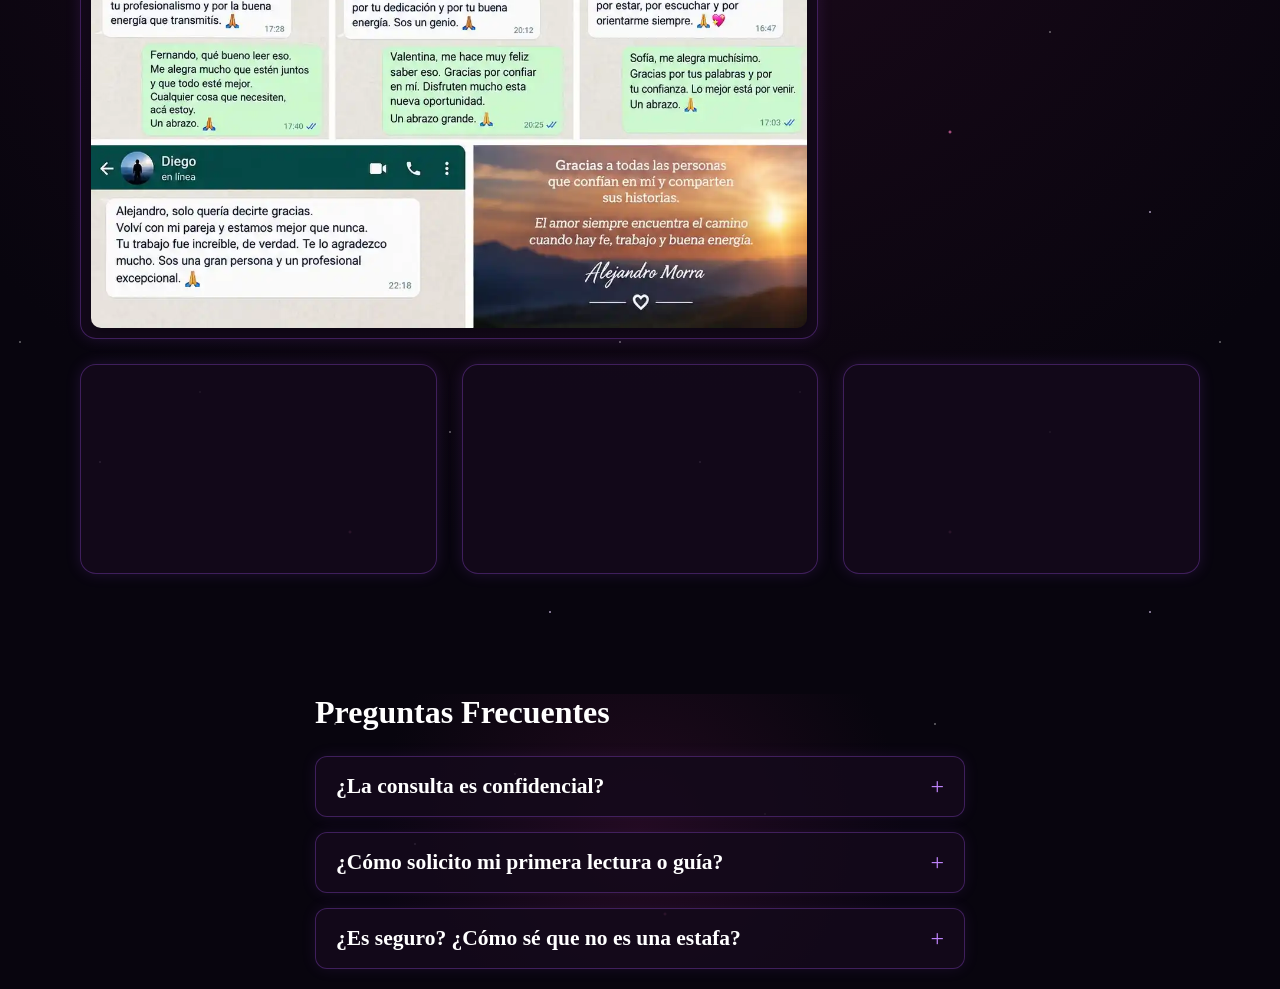
==== commit da58f722: "Feat: agregar script de Google Tag Manager" ====
--- a/index.html
+++ b/index.html
@@ -2,6 +2,20 @@
 <html lang="es">
   <head>
     <meta charset="UTF-8" />
+    <!-- Google Tag Manager -->
+    <script>
+      (function (w, d, s, l, i) {
+        w[l] = w[l] || [];
+        w[l].push({ "gtm.start": new Date().getTime(), event: "gtm.js" });
+        var f = d.getElementsByTagName(s)[0],
+          j = d.createElement(s),
+          dl = l != "dataLayer" ? "&l=" + l : "";
+        j.async = true;
+        j.src = "https://www.googletagmanager.com/gtm.js?id=" + i + dl;
+        f.parentNode.insertBefore(j, f);
+      })(window, document, "script", "dataLayer", "GTM-PW5N74K2");
+    </script>
+    <!-- End Google Tag Manager -->
     <meta name="viewport" content="width=device-width, initial-scale=1.0" />
     <title>Amarres de Amor y Retornos de Pareja | Consulta Privada</title>
     <meta
@@ -14,38 +28,44 @@
     />
     <meta name="robots" content="index, follow" />
     <link rel="canonical" href="https://www.asclepioamarresdeamor.com/" />
-
+    <link rel="preload" as="image" href="images/hero.webp" />
     <!-- FAVICON (Icono en pestaña del navegador) FALTA AGREGAR -->
     <link rel="icon" type="icon/png" href="images/icon.png" />
 
     <!-- FACEBOOK -->
-<meta property="og:type" content="website" />
-  <meta property="og:locale" content="es_AR" />
-  <meta property="og:url" content="https://www.asclepioamarresdeamor.com/" />
-  <meta property="og:title" content="Amarres de Amor Efectivos y Retorno de Pareja" />
-  <meta
-    property="og:description"
-    content="Consulta confidencial por WhatsApp. Recupera a tu pareja y armoniza tus relaciones."
-  />
-  <meta
-    property="og:image"
-    content="https://www.asclepioamarresdeamor.com/images/og-preview.jpg"
-  />
-  <meta property="og:image:width" content="1200" />
-  <meta property="og:image:height" content="630" />
+    <meta property="og:type" content="website" />
+    <meta property="og:locale" content="es_AR" />
+    <meta property="og:url" content="https://www.asclepioamarresdeamor.com/" />
+    <meta
+      property="og:title"
+      content="Amarres de Amor Efectivos y Retorno de Pareja"
+    />
+    <meta
+      property="og:description"
+      content="Consulta confidencial por WhatsApp. Recupera a tu pareja y armoniza tus relaciones."
+    />
+    <meta
+      property="og:image"
+      content="https://www.asclepioamarresdeamor.com/images/og-preview.jpg"
+    />
+    <meta property="og:image:width" content="1200" />
+    <meta property="og:image:height" content="630" />
     <!--  -->
 
     <!-- TWITTER -->
-<meta name="twitter:card" content="summary_large_image" />
-  <meta name="twitter:title" content="Amarres de Amor Efectivos y Retorno de Pareja" />
-  <meta
-    name="twitter:description"
-    content="Consulta confidencial por WhatsApp. Recupera a tu pareja y armoniza tus relaciones."
-  />
-  <meta
-    name="twitter:image"
-    content="https://www.asclepioamarresdeamor.com/images/og-preview.jpg"
-  />
+    <meta name="twitter:card" content="summary_large_image" />
+    <meta
+      name="twitter:title"
+      content="Amarres de Amor Efectivos y Retorno de Pareja"
+    />
+    <meta
+      name="twitter:description"
+      content="Consulta confidencial por WhatsApp. Recupera a tu pareja y armoniza tus relaciones."
+    />
+    <meta
+      name="twitter:image"
+      content="https://www.asclepioamarresdeamor.com/images/og-preview.jpg"
+    />
     <!--  -->
 
     <!-- ESTILOS Y SCRIPTS -->
@@ -74,6 +94,16 @@
     </script>
   </head>
   <body>
+    <!-- Google Tag Manager (noscript) -->
+    <noscript
+      ><iframe
+        src="https://www.googletagmanager.com/ns.html?id=GTM-PW5N74K2"
+        height="0"
+        width="0"
+        style="display: none; visibility: hidden"
+      ></iframe
+    ></noscript>
+    <!-- End Google Tag Manager (noscript) -->
     <section class="hero-section">
       <h1>Amarres de Amor y <br />Retornos de Pareja</h1>
       <p class="hero-subtitle">
@@ -84,11 +114,7 @@
       <div class="hero-badge">
         <p>🔒 Consulta 100% Confidencial y Privada</p>
       </div>
-      <a
-        class="wsp"
-        href="#"
-        target="_blank"
-        rel="noopener noreferrer"
+      <a class="wsp" href="#" target="_blank" rel="noopener noreferrer"
         >Consultar por WhatsApp
       </a>
     </section>
@@ -97,7 +123,13 @@
       <div class="servicios-grid">
         <article>
           <div class="img-container">
-            <img src="images/retornospareja.webp" alt="dospersonasfelices">
+            <img
+              src="images/retornospareja.webp"
+              alt="Retornos de pareja y reconciliacion amorosa"
+              width="110"
+              height="110"
+              loading="lazy"
+            />
           </div>
           <h3>Retornos de Pareja y Reconciliación</h3>
           <p>
@@ -107,7 +139,13 @@
         </article>
         <article>
           <div class="img-container">
-            <img src="images/boda.webp" alt="dospersonasfelices">
+            <img
+              src="images/boda.webp"
+              alt="Endulzamientos y armonia de pareja"
+              width="110"
+              height="110"
+              loading="lazy"
+            />
           </div>
           <h3>Amarres de Amor y Armonización</h3>
           <p>
@@ -117,7 +155,13 @@
         </article>
         <article>
           <div class="img-container">
-            <img src="images/endulzamiento.webp" alt="dospersonasfelices">
+            <img
+              src="images/endulzamiento.webp"
+              alt="Limpiezas energéticas y proteccion de parejas"
+              width="110"
+              height="110"
+              loading="lazy"
+            />
           </div>
           <h3>Endulzamientos y Hechizos</h3>
           <p>
@@ -155,11 +199,8 @@
           </p>
         </li>
       </ol>
-      <a
-        href="#"
-        target="_blank"
-        rel="noopener noreferrer"
-        class="wsp">Hablar con un Especialista</a
+      <a href="#" target="_blank" rel="noopener noreferrer" class="wsp"
+        >Hablar con un Especialista</a
       >
     </section>
     <section class="testimonios-seccion">
@@ -208,7 +249,7 @@
         <article class="testimonio-img-card">
           <div class="video-responsive">
             <iframe
-              src="https://www.youtube.com/embed/JD6_xawwCcQ"
+              src="https://www.youtube-nocookie.com/embed/JD6_xawwCcQ"
               frameborder="0"
               title="Testimonio de cliente sobre amarres de amor"
               allow="
@@ -228,7 +269,7 @@
         <article class="testimonio-img-card">
           <div class="video-responsive">
             <iframe
-              src="https://www.youtube.com/embed/qaEnG5_tY7k"
+              src="https://www.youtube-nocookie.com/embed/qaEnG5_tY7k"
               frameborder="0"
               title="Testimonio de cliente sobre amarres de amor"
               allow="
@@ -248,7 +289,7 @@
         <article class="testimonio-img-card">
           <div class="video-responsive">
             <iframe
-              src="https://www.youtube.com/embed/eTxgTn6oqpE"
+              src="https://www.youtube-nocookie.com/embed/eTxgTn6oqpE"
               frameborder="0"
               title="Testimonio de cliente sobre amarres de amor"
               allow="
@@ -268,7 +309,7 @@
         <article class="testimonio-img-card">
           <div class="video-responsive">
             <iframe
-              src="https://www.youtube.com/embed/xjMP6o3Iwgk"
+              src="https://www.youtube-nocookie.com/embed/xjMP6o3Iwgk"
               title="Testimonio de cliente sobre amarres de amor"
               frameborder="0"
               allow="
@@ -309,13 +350,29 @@
           <h3>¿Es seguro? ¿Cómo sé que no es una estafa?</h3>
         </summary>
         <p>
-          Entendemos la duda: hay muchos engaños en este tema. Por eso trabajamos así:
+          Entendemos la duda: hay muchos engaños en este tema. Por eso
+          trabajamos así:
         </p>
         <ul>
-          <li><strong>Evaluación sin costo:</strong> No pagas nada por adelantado. Primero evaluamos tu caso sin costo y solo pagas cuando ves resultados.</li>
-          <li><strong>Protección de tus datos:</strong> Nunca te vamos a pedir contraseñas, datos bancarios, fotos íntimas ni información que te comprometa.</li>
-          <li><strong>Confidencialidad:</strong> Tu caso es 100% confidencial. Nadie se entera de tu consulta, ni tu pareja ni tu familia.</li>
-          <li><strong>Sin daños a terceros:</strong> No trabajamos para dañar a nadie. El trabajo busca restablecer la armonía entre ustedes, no perjudicar a tu pareja ni a terceros.</li>
+          <li>
+            <strong>Evaluación sin costo:</strong> No pagas nada por adelantado.
+            Primero evaluamos tu caso sin costo y solo pagas cuando ves
+            resultados.
+          </li>
+          <li>
+            <strong>Protección de tus datos:</strong> Nunca te vamos a pedir
+            contraseñas, datos bancarios, fotos íntimas ni información que te
+            comprometa.
+          </li>
+          <li>
+            <strong>Confidencialidad:</strong> Tu caso es 100% confidencial.
+            Nadie se entera de tu consulta, ni tu pareja ni tu familia.
+          </li>
+          <li>
+            <strong>Sin daños a terceros:</strong> No trabajamos para dañar a
+            nadie. El trabajo busca restablecer la armonía entre ustedes, no
+            perjudicar a tu pareja ni a terceros.
+          </li>
         </ul>
       </details>
     </section>
--- a/style/index.css
+++ b/style/index.css
@@ -135,7 +135,6 @@
   border: 1px solid rgba(255, 255, 255, 0.1);
   border-radius: 12px;
   padding: 30px 12px;
-  text-align: left;
   transition:
     transform 0.3s ease,
     border-color 0.3s ease;
